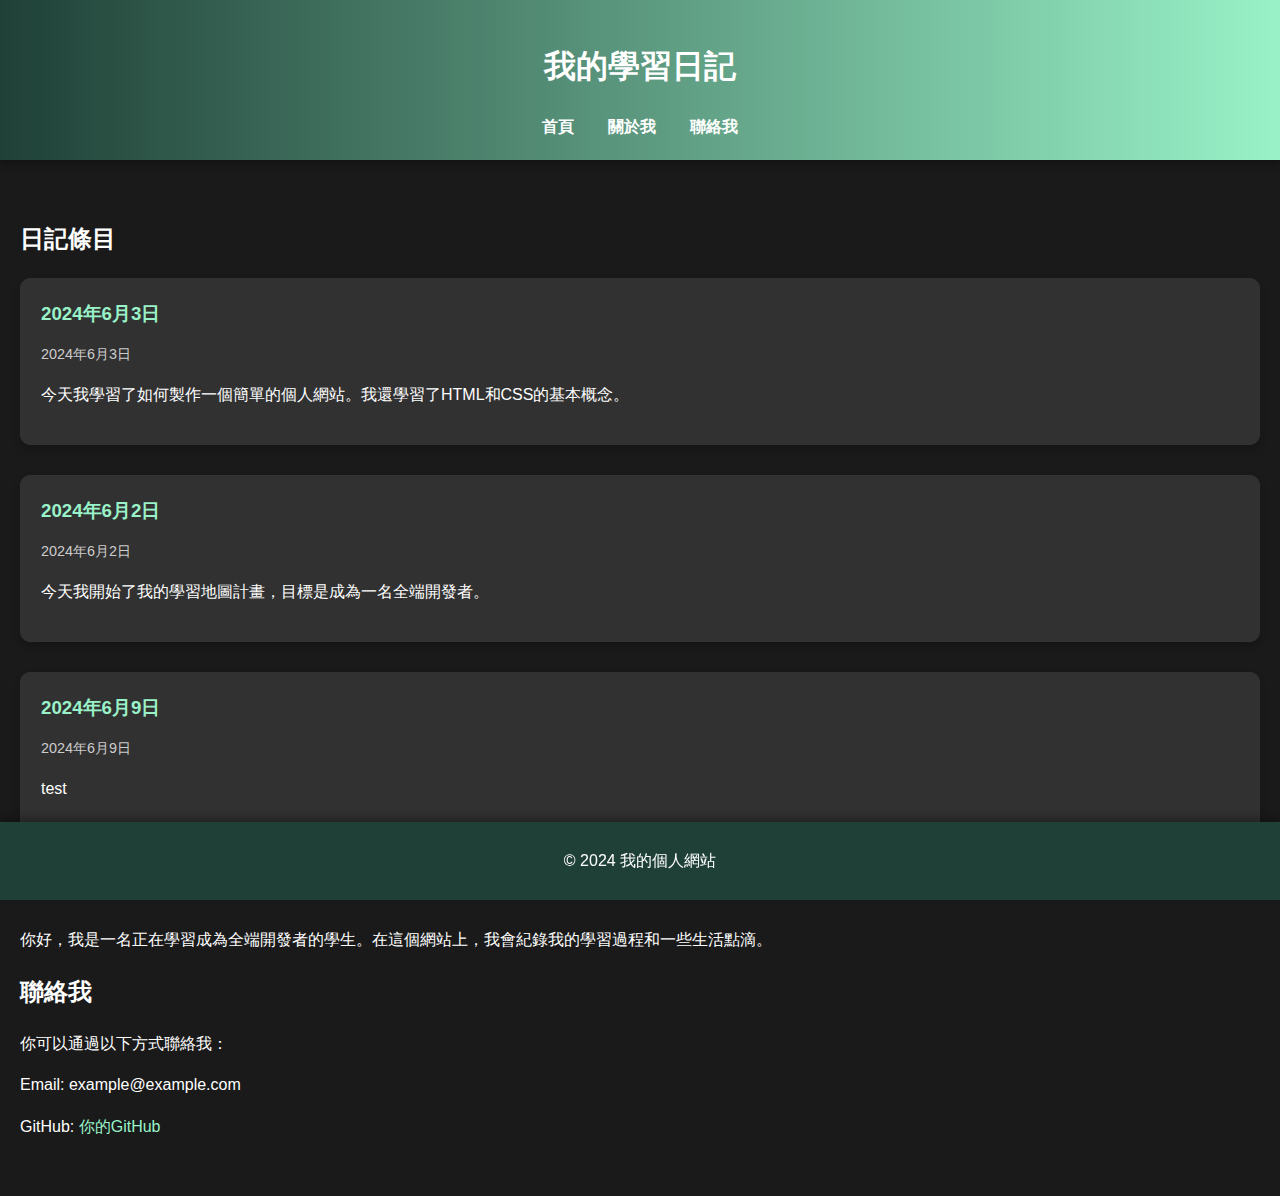
==== index.html @ 028f0af0 "Update index.html" ====
<!DOCTYPE html>
<html lang="zh-Hant">
<head>
    <meta charset="UTF-8">
    <meta name="viewport" content="width=device-width, initial-scale=1.0">
    <title>我的個人網站</title>
    <style>
        body {
            font-family: 'Roboto', sans-serif;
            margin: 0;
            padding: 0;
            line-height: 1.6;
            background-color: #1a1a1a;
            color: #ffffff;
        }
        header {
            background: linear-gradient(90deg, #1f4037, #99f2c8);
            color: #fff;
            padding: 20px 0;
            text-align: center;
            box-shadow: 0 4px 8px rgba(0, 0, 0, 0.3);
        }
        nav a {
            color: #fff;
            margin: 0 15px;
            text-decoration: none;
            font-weight: bold;
            transition: color 0.3s;
        }
        nav a:hover {
            color: #99f2c8;
        }
        .container {
            padding: 40px 20px;
        }
        footer {
            background: #1f4037;
            color: #fff;
            text-align: center;
            padding: 10px 0;
            position: fixed;
            width: 100%;
            bottom: 0;
            box-shadow: 0 -4px 8px rgba(0, 0, 0, 0.3);
        }
        .entry {
            margin-bottom: 30px;
            padding: 20px;
            border: 1px solid #333;
            border-radius: 10px;
            background: rgba(255, 255, 255, 0.1);
            box-shadow: 0 4px 8px rgba(0, 0, 0, 0.2);
        }
        .entry h3 {
            margin: 0 0 10px;
            color: #99f2c8;
        }
        .date {
            color: #ccc;
            font-size: 0.9em;
        }
        a {
            color: #99f2c8;
            text-decoration: none;
        }
        a:hover {
            text-decoration: underline;
        }
    </style>
</head>
<body>

<header>
    <h1>我的學習日記</h1>
    <nav>
        <a href="#home">首頁</a>
        <a href="#about">關於我</a>
        <a href="#contact">聯絡我</a>
    </nav>
</header>

<div class="container">
    <section id="home">
        <h2>日記條目</h2>
        <div class="entry">
            <h3>2024年6月3日</h3>
            <p class="date">2024年6月3日</p>
            <p>今天我學習了如何製作一個簡單的個人網站。我還學習了HTML和CSS的基本概念。</p>
        </div>
        <div class="entry">
            <h3>2024年6月2日</h3>
            <p class="date">2024年6月2日</p>
            <p>今天我開始了我的學習地圖計畫，目標是成為一名全端開發者。</p>
        </div>
        <div class="entry">
            <h3>2024年6月9日</h3>
            <p class="date">2024年6月9日</p>
            <p>test</p>
        </div>
        <!-- 更多日記條目可以添加在這裡 -->
    </section>

    <section id="about">
        <h2>關於我</h2>
        <p>你好，我是一名正在學習成為全端開發者的學生。在這個網站上，我會紀錄我的學習過程和一些生活點滴。</p>
    </section>

    <section id="contact">
        <h2>聯絡我</h2>
        <p>你可以通過以下方式聯絡我：</p>
        <p>Email: example@example.com</p>
        <p>GitHub: <a href="https://github.com/your-github-username" target="_blank">你的GitHub</a></p>
    </section>
</div>

<footer>
    <p>&copy; 2024 我的個人網站</p>
</footer>

</body>
</html>
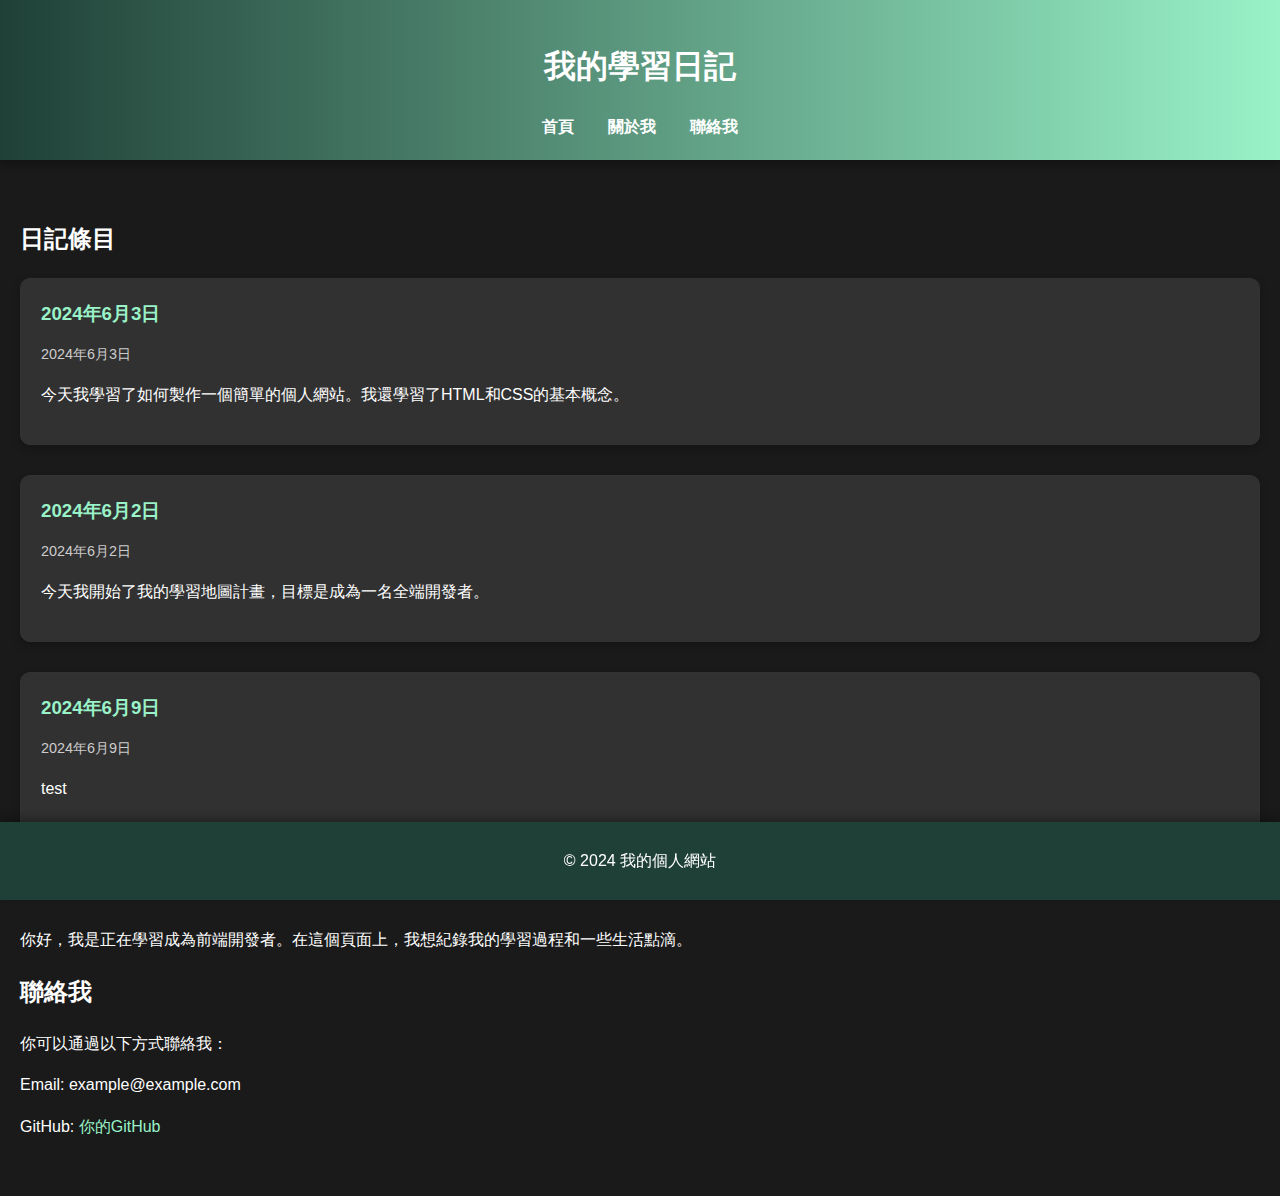
==== commit 16274e3c: "Update index.html" ====
--- a/index.html
+++ b/index.html
@@ -4,69 +4,7 @@
     <meta charset="UTF-8">
     <meta name="viewport" content="width=device-width, initial-scale=1.0">
     <title>我的個人網站</title>
-    <style>
-        body {
-            font-family: 'Roboto', sans-serif;
-            margin: 0;
-            padding: 0;
-            line-height: 1.6;
-            background-color: #1a1a1a;
-            color: #ffffff;
-        }
-        header {
-            background: linear-gradient(90deg, #1f4037, #99f2c8);
-            color: #fff;
-            padding: 20px 0;
-            text-align: center;
-            box-shadow: 0 4px 8px rgba(0, 0, 0, 0.3);
-        }
-        nav a {
-            color: #fff;
-            margin: 0 15px;
-            text-decoration: none;
-            font-weight: bold;
-            transition: color 0.3s;
-        }
-        nav a:hover {
-            color: #99f2c8;
-        }
-        .container {
-            padding: 40px 20px;
-        }
-        footer {
-            background: #1f4037;
-            color: #fff;
-            text-align: center;
-            padding: 10px 0;
-            position: fixed;
-            width: 100%;
-            bottom: 0;
-            box-shadow: 0 -4px 8px rgba(0, 0, 0, 0.3);
-        }
-        .entry {
-            margin-bottom: 30px;
-            padding: 20px;
-            border: 1px solid #333;
-            border-radius: 10px;
-            background: rgba(255, 255, 255, 0.1);
-            box-shadow: 0 4px 8px rgba(0, 0, 0, 0.2);
-        }
-        .entry h3 {
-            margin: 0 0 10px;
-            color: #99f2c8;
-        }
-        .date {
-            color: #ccc;
-            font-size: 0.9em;
-        }
-        a {
-            color: #99f2c8;
-            text-decoration: none;
-        }
-        a:hover {
-            text-decoration: underline;
-        }
-    </style>
+    <link rel="stylesheet" href="styles.css" />
 </head>
 <body>
 
@@ -102,7 +40,7 @@
 
     <section id="about">
         <h2>關於我</h2>
-        <p>你好，我是一名正在學習成為全端開發者的學生。在這個網站上，我會紀錄我的學習過程和一些生活點滴。</p>
+        <p>你好，我是正在學習成為前端開發者。在這個頁面上，我想紀錄我的學習過程和一些生活點滴。</p>
     </section>
 
     <section id="contact">
--- a/styles.css
+++ b/styles.css
@@ -0,0 +1,61 @@
+body{
+     font-family: 'Roboto', sans-serif;
+     margin: 0;
+     padding: 0;
+     line-height: 1.6;
+     background-color: #1a1a1a;
+     color: #ffffff;
+}
+header {
+     background: linear-gradient(90deg, #1f4037, #99f2c8);
+     color: #fff;
+     padding: 20px 0;
+     text-align: center;
+     box-shadow: 0 4px 8px rgba(0, 0, 0, 0.3);
+}
+nav a {
+     color: #fff;
+     margin: 0 15px;
+     text-decoration: none;
+     font-weight: bold;
+     transition: color 0.3s;
+}
+nav a:hover {
+     color: #99f2c8;
+}
+.container {
+     padding: 40px 20px;
+}
+footer {
+     background: #1f4037;
+     color: #fff;
+     text-align: center;
+     padding: 10px 0;
+     position: fixed;
+     width: 100%;
+     bottom: 0;
+     box-shadow: 0 -4px 8px rgba(0, 0, 0, 0.3);
+}
+.entry {
+     margin-bottom: 30px;
+     padding: 20px;
+     border: 1px solid #333;
+     border-radius: 10px;
+     background: rgba(255, 255, 255, 0.1);
+     box-shadow: 0 4px 8px rgba(0, 0, 0, 0.2);
+}
+.entry h3 {
+     margin: 0 0 10px;
+     color: #99f2c8;
+}
+.date {
+     color: #ccc;
+     font-size: 0.9em;
+}
+a {
+     color: #99f2c8;
+     text-decoration: none;
+}
+a:hover {
+     text-decoration: underline;
+}
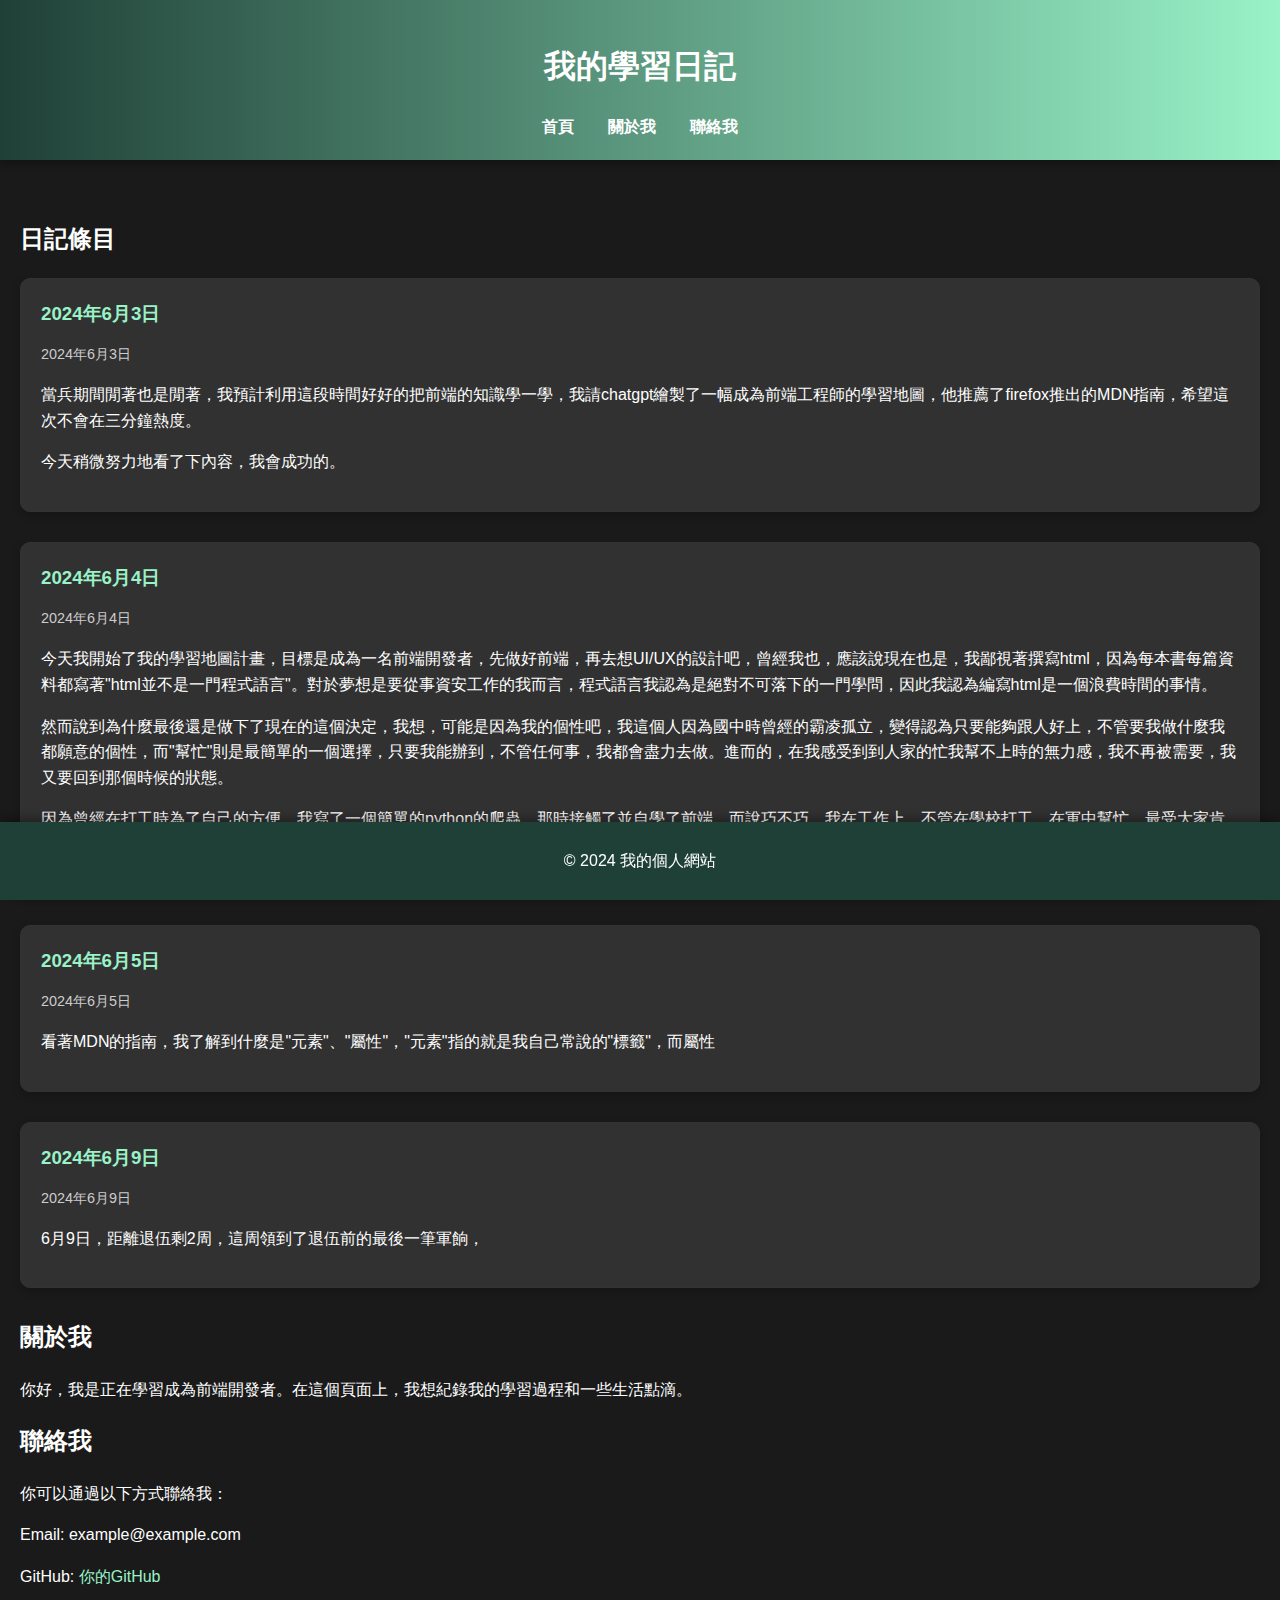
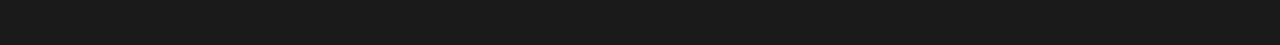
==== commit 03853504: "Update index.html" ====
--- a/index.html
+++ b/index.html
@@ -23,17 +23,25 @@
         <div class="entry">
             <h3>2024年6月3日</h3>
             <p class="date">2024年6月3日</p>
-            <p>今天我學習了如何製作一個簡單的個人網站。我還學習了HTML和CSS的基本概念。</p>
+            <p>當兵期間閒著也是閒著，我預計利用這段時間好好的把前端的知識學一學，我請chatgpt繪製了一幅成為前端工程師的學習地圖，他推薦了firefox推出的MDN指南，希望這次不會在三分鐘熱度。</p>
+            <p>今天稍微努力地看了下內容，我會成功的。</p>
         </div>
         <div class="entry">
-            <h3>2024年6月2日</h3>
-            <p class="date">2024年6月2日</p>
-            <p>今天我開始了我的學習地圖計畫，目標是成為一名全端開發者。</p>
+            <h3>2024年6月4日</h3>
+            <p class="date">2024年6月4日</p>
+            <p>今天我開始了我的學習地圖計畫，目標是成為一名前端開發者，先做好前端，再去想UI/UX的設計吧，曾經我也，應該說現在也是，我鄙視著撰寫html，因為每本書每篇資料都寫著"html並不是一門程式語言"。對於夢想是要從事資安工作的我而言，程式語言我認為是絕對不可落下的一門學問，因此我認為編寫html是一個浪費時間的事情。</p>
+            <p>然而說到為什麼最後還是做下了現在的這個決定，我想，可能是因為我的個性吧，我這個人因為國中時曾經的霸凌孤立，變得認為只要能夠跟人好上，不管要我做什麼我都願意的個性，而"幫忙"則是最簡單的一個選擇，只要我能辦到，不管任何事，我都會盡力去做。進而的，在我感受到到人家的忙我幫不上時的無力感，我不再被需要，我又要回到那個時候的狀態。</p>
+            <p>因為曾經在打工時為了自己的方便，我寫了一個簡單的python的爬蟲，那時接觸了並自學了前端，而說巧不巧，我在工作上，不管在學校打工、在軍中幫忙，最受大家肯定的竟然是前端的工作，從而我決定，既然這個工作我能夠做，而且有人需要，那我就鑽研吧，這樣也能夠滿足他人滿足自己。</p>
+        </div>
+        <div class="entry">
+            <h3>2024年6月5日</h3>
+            <p class="date">2024年6月5日</p>
+            <p>看著MDN的指南，我了解到什麼是"元素"、"屬性"，"元素"指的就是我自己常說的"標籤"，而屬性</p>
         </div>
         <div class="entry">
             <h3>2024年6月9日</h3>
             <p class="date">2024年6月9日</p>
-            <p>test</p>
+            <p>6月9日，距離退伍剩2周，這周領到了退伍前的最後一筆軍餉，</p>
         </div>
         <!-- 更多日記條目可以添加在這裡 -->
     </section>
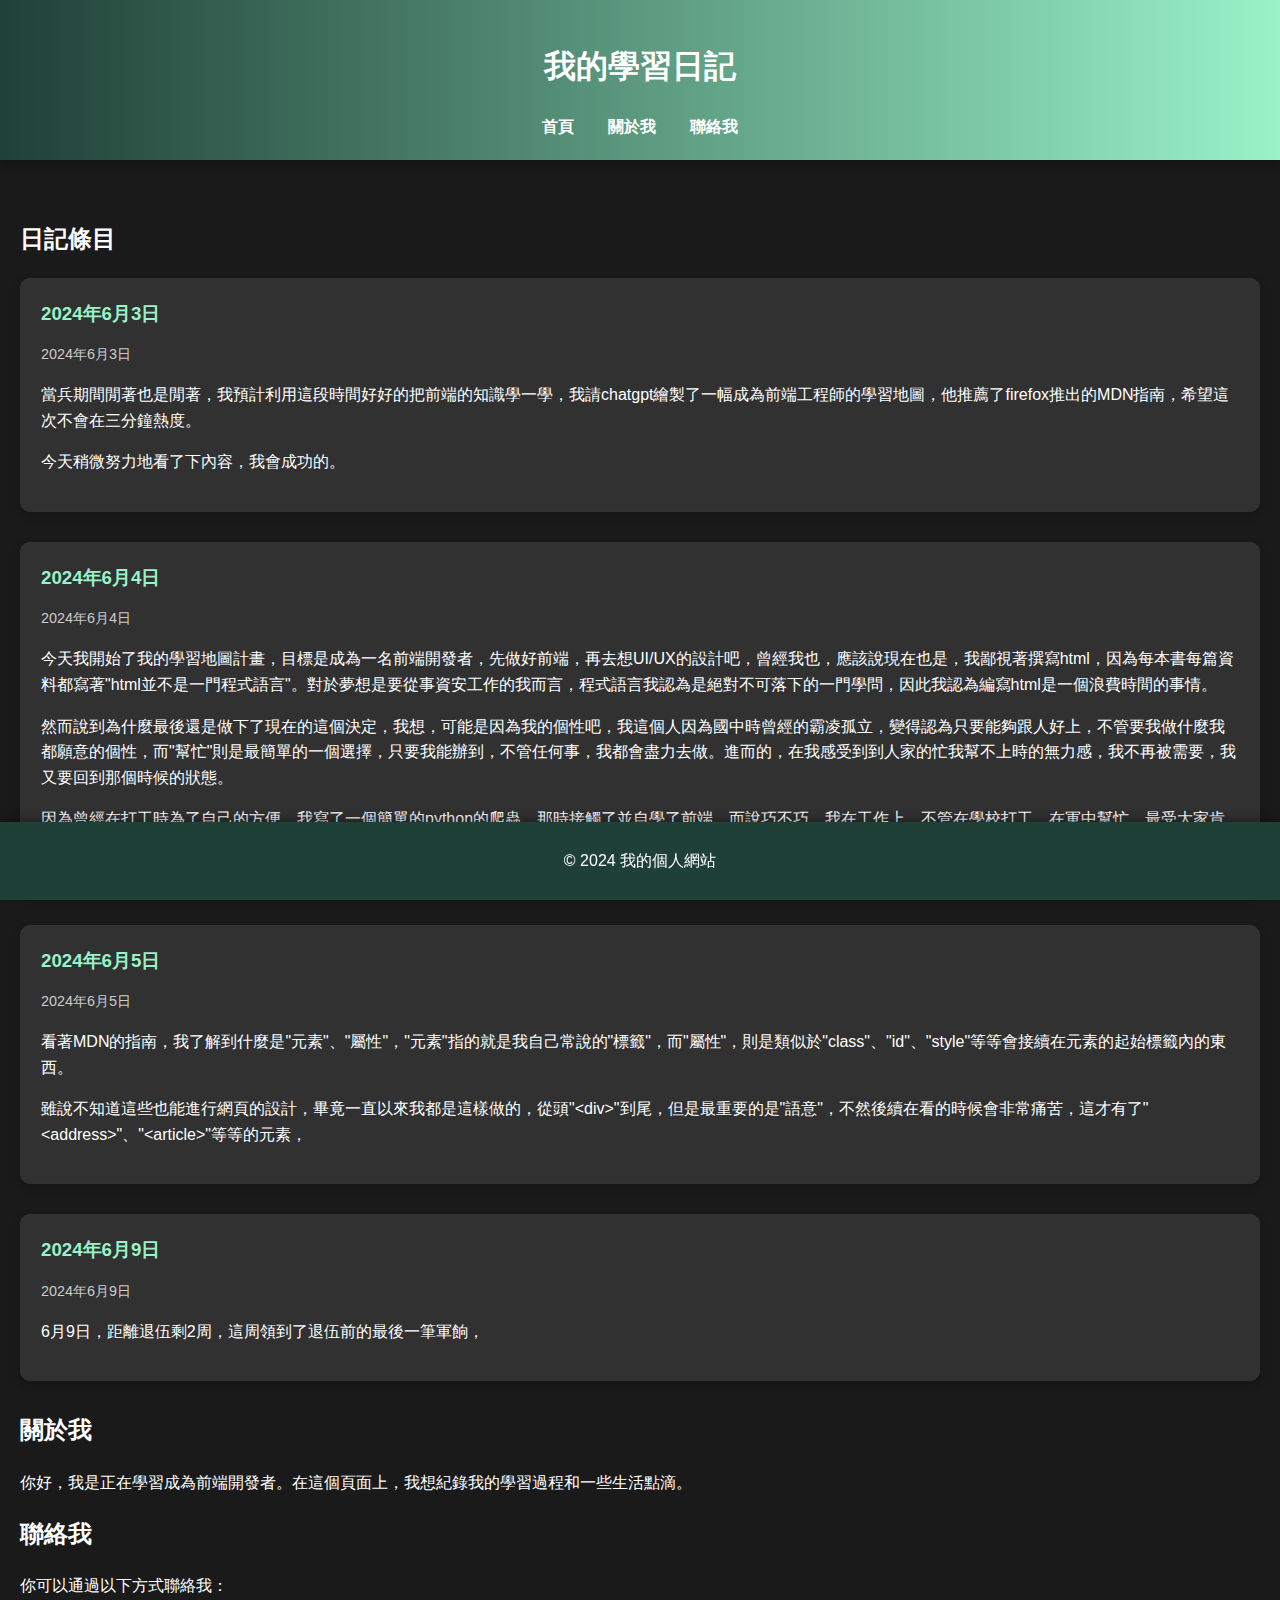
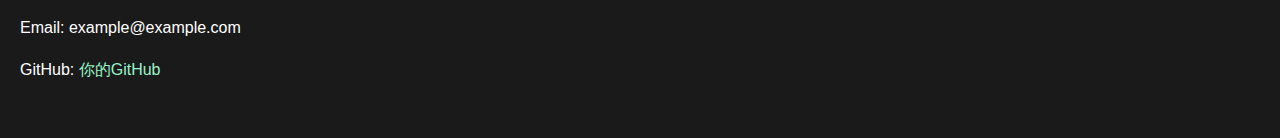
==== commit 9aa03014: "Update index.html" ====
--- a/index.html
+++ b/index.html
@@ -29,14 +29,15 @@
         <div class="entry">
             <h3>2024年6月4日</h3>
             <p class="date">2024年6月4日</p>
-            <p>今天我開始了我的學習地圖計畫，目標是成為一名前端開發者，先做好前端，再去想UI/UX的設計吧，曾經我也，應該說現在也是，我鄙視著撰寫html，因為每本書每篇資料都寫著"html並不是一門程式語言"。對於夢想是要從事資安工作的我而言，程式語言我認為是絕對不可落下的一門學問，因此我認為編寫html是一個浪費時間的事情。</p>
-            <p>然而說到為什麼最後還是做下了現在的這個決定，我想，可能是因為我的個性吧，我這個人因為國中時曾經的霸凌孤立，變得認為只要能夠跟人好上，不管要我做什麼我都願意的個性，而"幫忙"則是最簡單的一個選擇，只要我能辦到，不管任何事，我都會盡力去做。進而的，在我感受到到人家的忙我幫不上時的無力感，我不再被需要，我又要回到那個時候的狀態。</p>
+            <p>今天我開始了我的學習地圖計畫，目標是成為一名前端開發者，先做好前端，再去想UI/UX的設計吧，曾經我也，應該說現在也是，我鄙視著撰寫html，因為每本書每篇資料都寫著&quot;html並不是一門程式語言&quot;。對於夢想是要從事資安工作的我而言，程式語言我認為是絕對不可落下的一門學問，因此我認為編寫html是一個浪費時間的事情。</p>
+            <p>然而說到為什麼最後還是做下了現在的這個決定，我想，可能是因為我的個性吧，我這個人因為國中時曾經的霸凌孤立，變得認為只要能夠跟人好上，不管要我做什麼我都願意的個性，而&quot;幫忙&quot;則是最簡單的一個選擇，只要我能辦到，不管任何事，我都會盡力去做。進而的，在我感受到到人家的忙我幫不上時的無力感，我不再被需要，我又要回到那個時候的狀態。</p>
             <p>因為曾經在打工時為了自己的方便，我寫了一個簡單的python的爬蟲，那時接觸了並自學了前端，而說巧不巧，我在工作上，不管在學校打工、在軍中幫忙，最受大家肯定的竟然是前端的工作，從而我決定，既然這個工作我能夠做，而且有人需要，那我就鑽研吧，這樣也能夠滿足他人滿足自己。</p>
         </div>
         <div class="entry">
             <h3>2024年6月5日</h3>
             <p class="date">2024年6月5日</p>
-            <p>看著MDN的指南，我了解到什麼是"元素"、"屬性"，"元素"指的就是我自己常說的"標籤"，而屬性</p>
+            <p>看著MDN的指南，我了解到什麼是&quot;元素&quot;、&quot;屬性&quot;，&quot;元素&quot;指的就是我自己常說的&quot;標籤&quot;，而&quot;屬性&quot;，則是類似於&quot;class&quot;、&quot;id&quot;、&quot;style&quot;等等會接續在元素的起始標籤內的東西。</p>
+            <p>雖說不知道這些也能進行網頁的設計，畢竟一直以來我都是這樣做的，從頭&quot;&lt;div&gt;&quot;到尾，但是最重要的是&quot;語意&quot;，不然後續在看的時候會非常痛苦，這才有了&quot;&lt;address&gt;&quot;、&quot;&lt;article&gt;&quot;等等的元素，</p>
         </div>
         <div class="entry">
             <h3>2024年6月9日</h3>
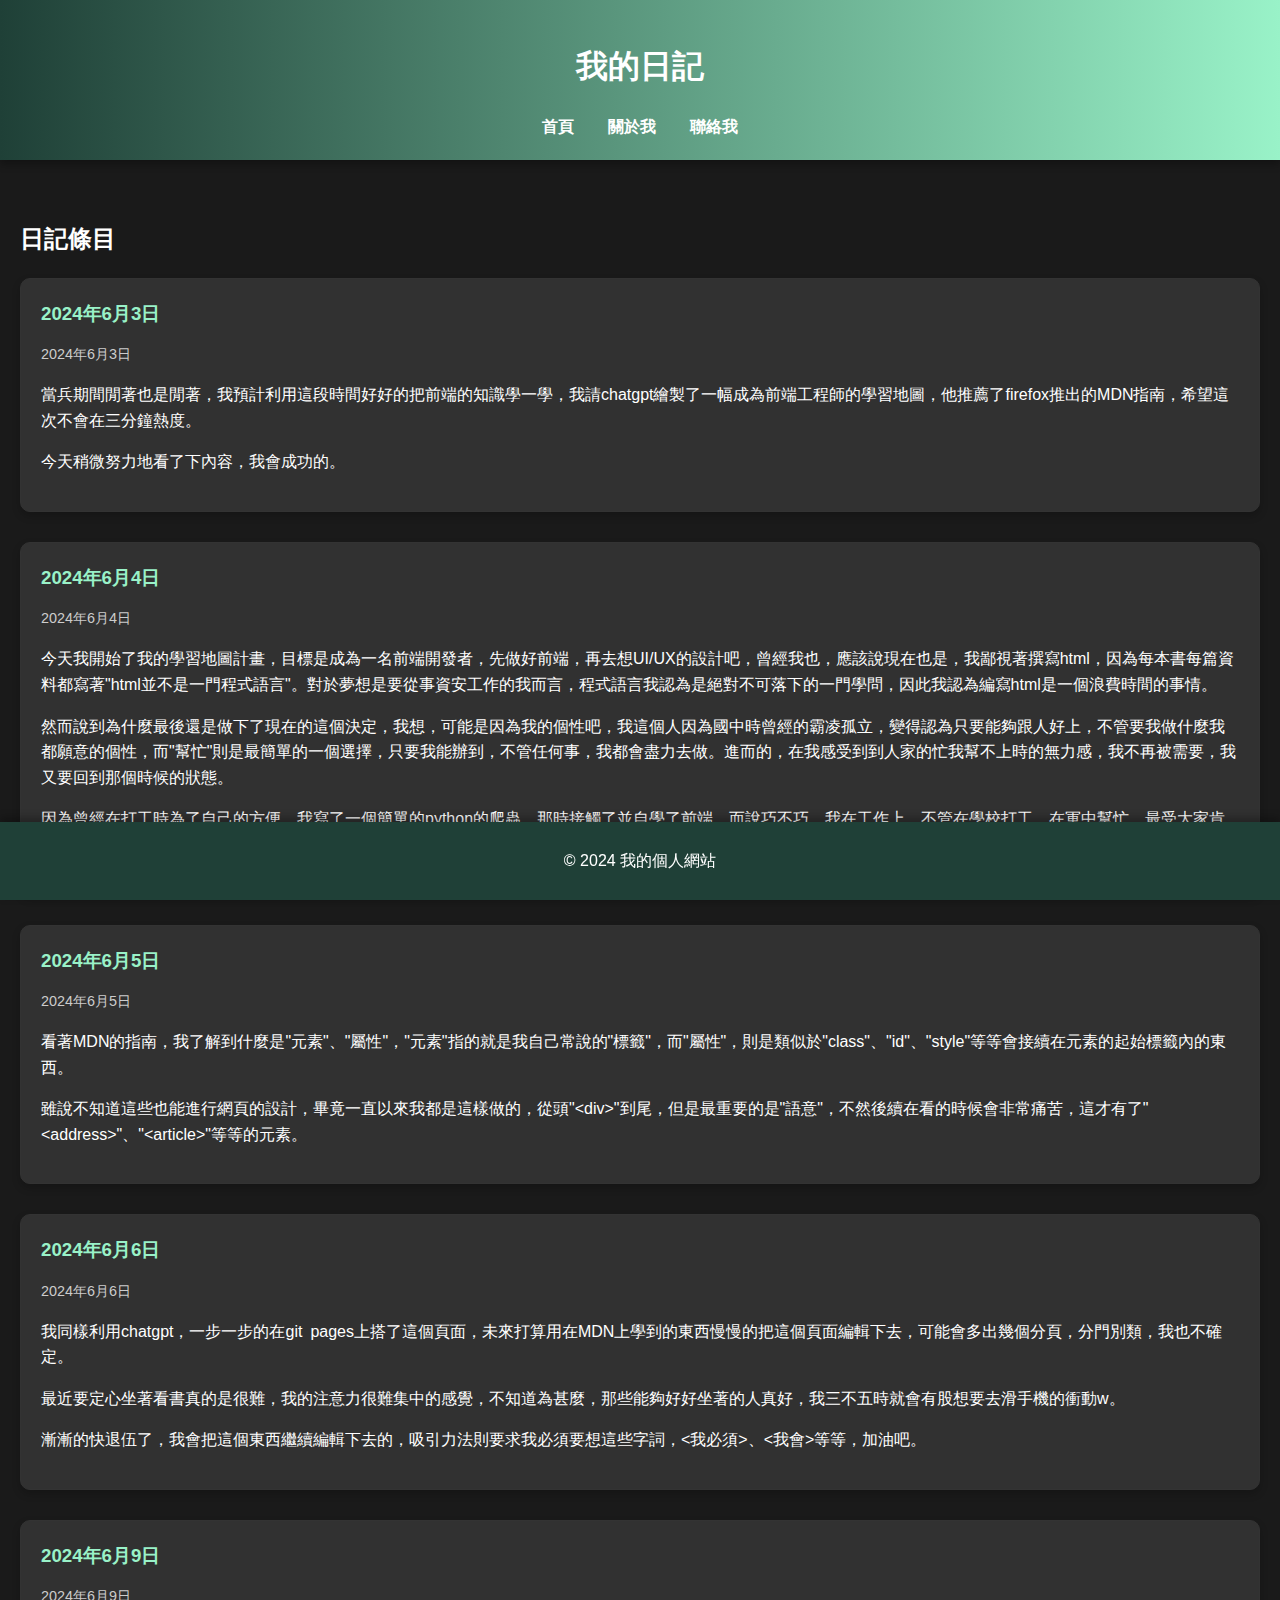
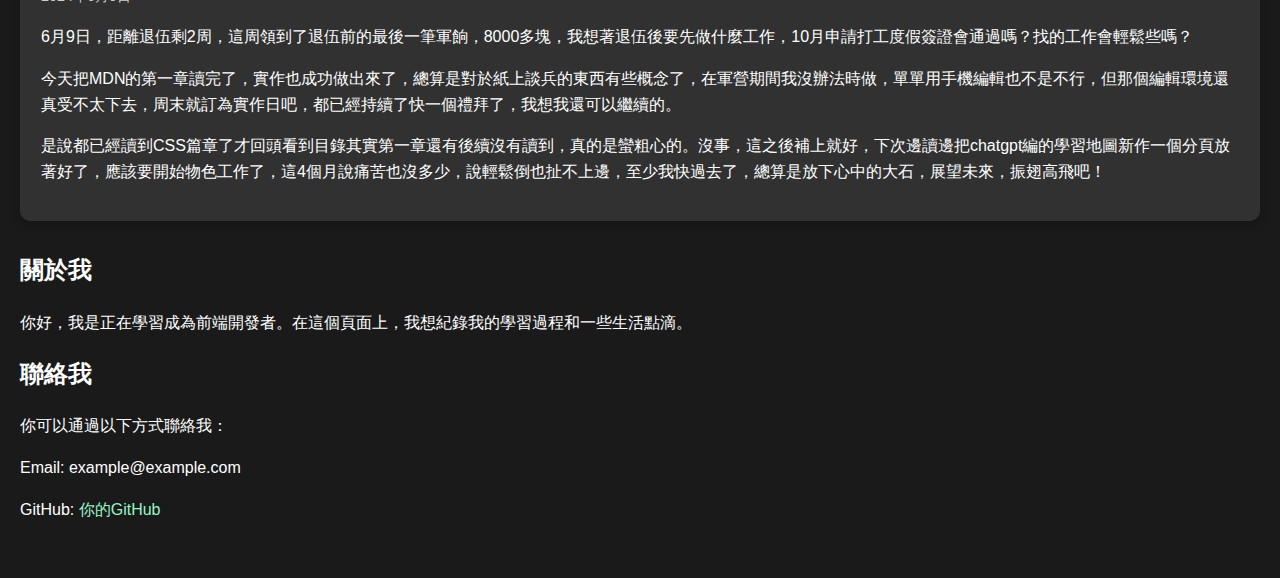
==== commit c555c8b5: "Update index.html" ====
--- a/index.html
+++ b/index.html
@@ -9,7 +9,7 @@
 <body>
 
 <header>
-    <h1>我的學習日記</h1>
+    <h1>我的日記</h1>
     <nav>
         <a href="#home">首頁</a>
         <a href="#about">關於我</a>
@@ -37,12 +37,21 @@
             <h3>2024年6月5日</h3>
             <p class="date">2024年6月5日</p>
             <p>看著MDN的指南，我了解到什麼是&quot;元素&quot;、&quot;屬性&quot;，&quot;元素&quot;指的就是我自己常說的&quot;標籤&quot;，而&quot;屬性&quot;，則是類似於&quot;class&quot;、&quot;id&quot;、&quot;style&quot;等等會接續在元素的起始標籤內的東西。</p>
-            <p>雖說不知道這些也能進行網頁的設計，畢竟一直以來我都是這樣做的，從頭&quot;&lt;div&gt;&quot;到尾，但是最重要的是&quot;語意&quot;，不然後續在看的時候會非常痛苦，這才有了&quot;&lt;address&gt;&quot;、&quot;&lt;article&gt;&quot;等等的元素，</p>
+            <p>雖說不知道這些也能進行網頁的設計，畢竟一直以來我都是這樣做的，從頭&quot;&lt;div&gt;&quot;到尾，但是最重要的是&quot;語意&quot;，不然後續在看的時候會非常痛苦，這才有了&quot;&lt;address&gt;&quot;、&quot;&lt;article&gt;&quot;等等的元素。</p>
+        </div>
+        <div class="entry">
+            <h3>2024年6月6日</h3>
+            <p class="date">2024年6月6日</p>
+            <p>我同樣利用chatgpt，一步一步的在git&ensp;pages上搭了這個頁面，未來打算用在MDN上學到的東西慢慢的把這個頁面編輯下去，可能會多出幾個分頁，分門別類，我也不確定。</p>
+            <p>最近要定心坐著看書真的是很難，我的注意力很難集中的感覺，不知道為甚麼，那些能夠好好坐著的人真好，我三不五時就會有股想要去滑手機的衝動w。</p>
+            <p>漸漸的快退伍了，我會把這個東西繼續編輯下去的，吸引力法則要求我必須要想這些字詞，&lt;我必須&gt;、&lt;我會&gt;等等，加油吧。</p>
         </div>
         <div class="entry">
             <h3>2024年6月9日</h3>
             <p class="date">2024年6月9日</p>
-            <p>6月9日，距離退伍剩2周，這周領到了退伍前的最後一筆軍餉，</p>
+            <p>6月9日，距離退伍剩2周，這周領到了退伍前的最後一筆軍餉，8000多塊，我想著退伍後要先做什麼工作，10月申請打工度假簽證會通過嗎？找的工作會輕鬆些嗎？</p>
+            <p>今天把MDN的第一章讀完了，實作也成功做出來了，總算是對於紙上談兵的東西有些概念了，在軍營期間我沒辦法時做，單單用手機編輯也不是不行，但那個編輯環境還真受不太下去，周末就訂為實作日吧，都已經持續了快一個禮拜了，我想我還可以繼續的。</p>
+            <p>是說都已經讀到CSS篇章了才回頭看到目錄其實第一章還有後續沒有讀到，真的是蠻粗心的。沒事，這之後補上就好，下次邊讀邊把chatgpt編的學習地圖新作一個分頁放著好了，應該要開始物色工作了，這4個月說痛苦也沒多少，說輕鬆倒也扯不上邊，至少我快過去了，總算是放下心中的大石，展望未來，振翅高飛吧！</p>
         </div>
         <!-- 更多日記條目可以添加在這裡 -->
     </section>
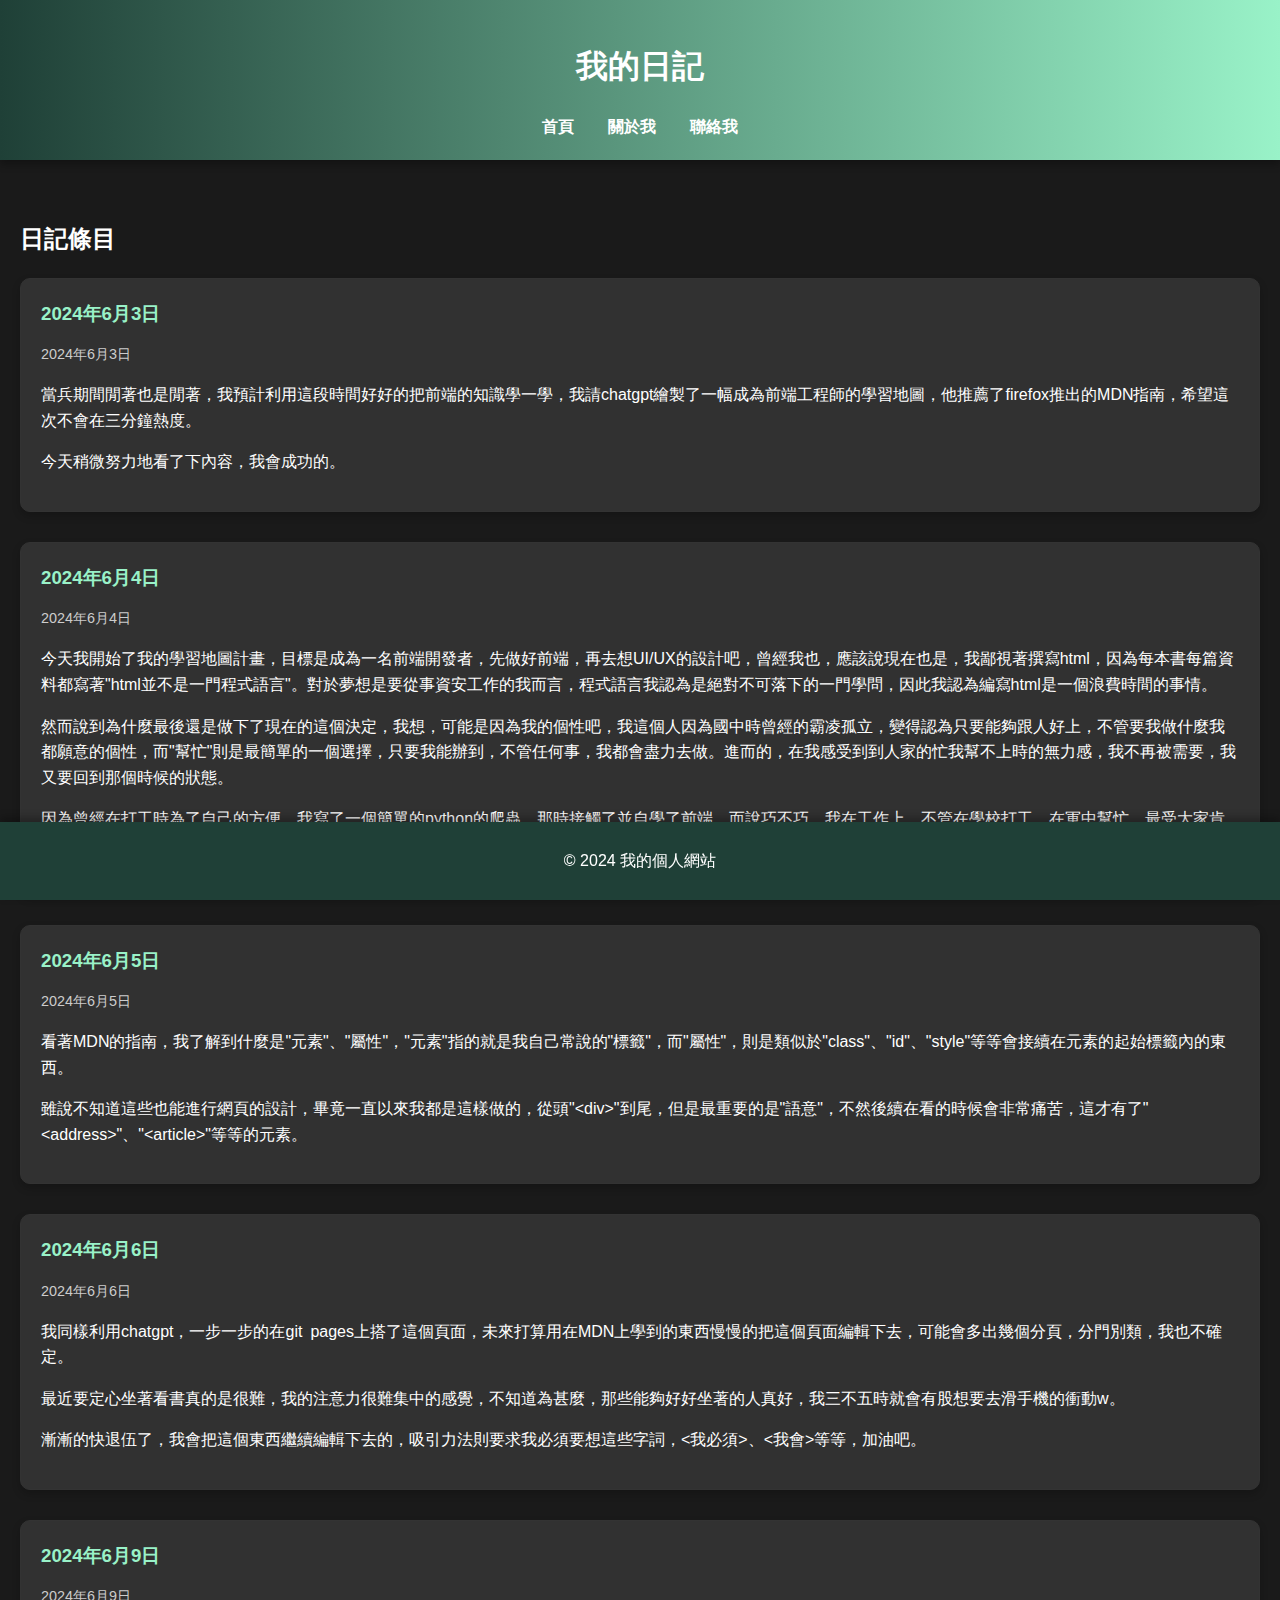
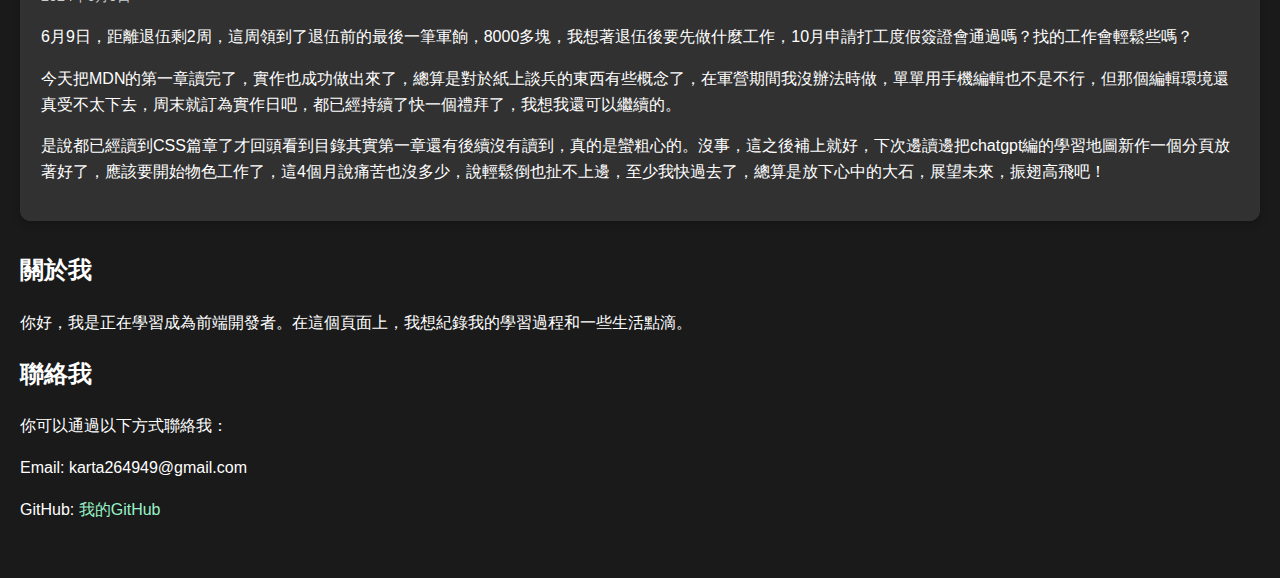
==== commit 62d93f7a: "Update index.html" ====
--- a/index.html
+++ b/index.html
@@ -3,7 +3,7 @@
 <head>
     <meta charset="UTF-8">
     <meta name="viewport" content="width=device-width, initial-scale=1.0">
-    <title>我的個人網站</title>
+    <title>Li_Haruto的個人網站</title>
     <link rel="stylesheet" href="styles.css" />
 </head>
 <body>
@@ -64,8 +64,8 @@
     <section id="contact">
         <h2>聯絡我</h2>
         <p>你可以通過以下方式聯絡我：</p>
-        <p>Email: example@example.com</p>
-        <p>GitHub: <a href="https://github.com/your-github-username" target="_blank">你的GitHub</a></p>
+        <p>Email: karta264949@gmail.com</p>
+        <p>GitHub: <a href="https://github.com/your-github-username" target="_blank">我的GitHub</a></p>
     </section>
 </div>
 
